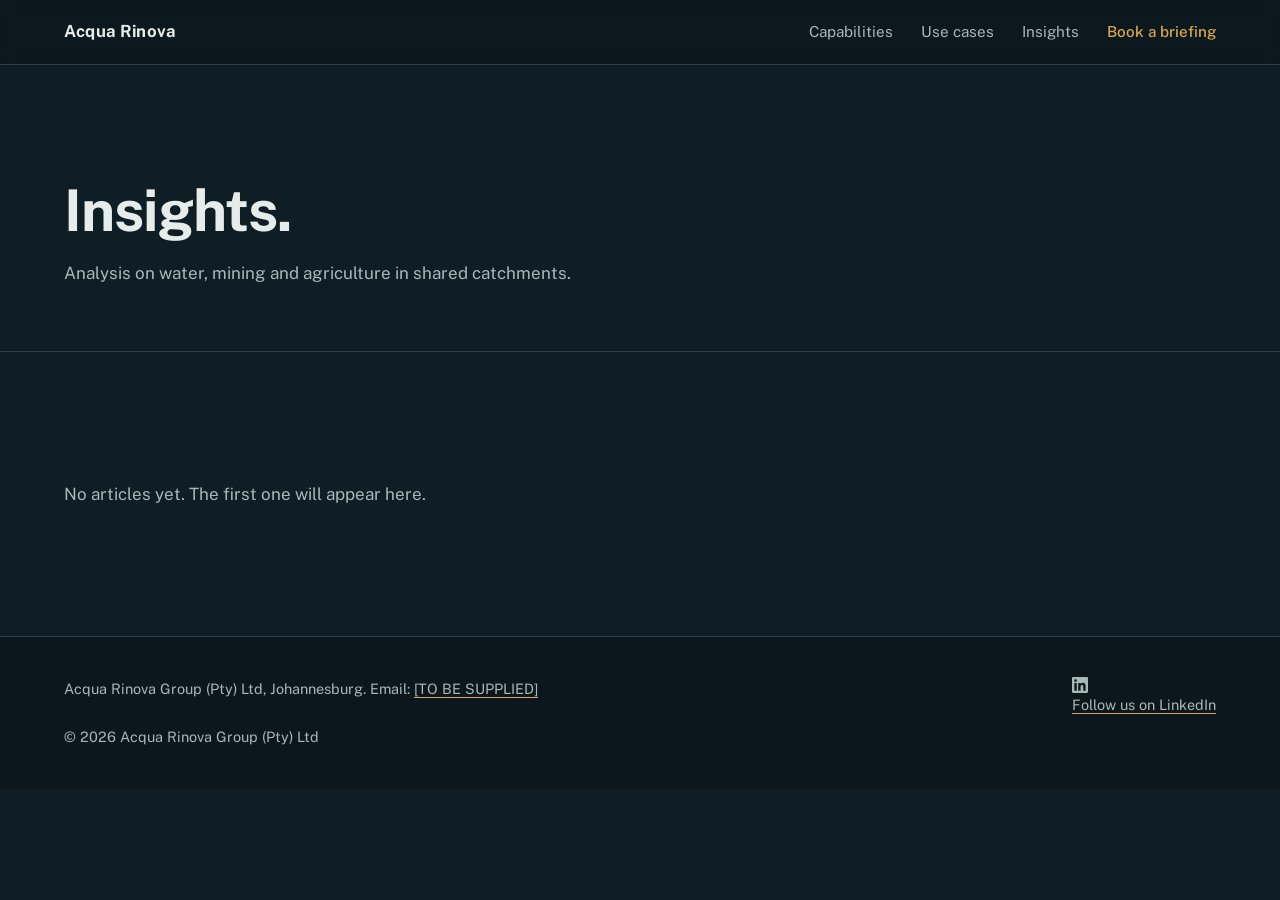
==== blog/index.html @ 150cfe57 "Update blog index.html for insights section" ====
<!DOCTYPE html>
<html lang="en-ZA">
<head>
  <meta charset="utf-8">
  <meta name="viewport" content="width=device-width, initial-scale=1">
  <meta name="theme-color" content="#0F1E24">
  <link rel="icon" href="/favicon.ico" sizes="48x48">
  <link rel="icon" href="/favicon.svg" type="image/svg+xml">
  <link rel="icon" href="/favicon-32x32.png" type="image/png" sizes="32x32">
  <link rel="icon" href="/favicon-16x16.png" type="image/png" sizes="16x16">
  <link rel="apple-touch-icon" href="/apple-touch-icon.png" sizes="180x180">
  <link rel="manifest" href="/site.webmanifest">
  <link rel="preconnect" href="https://fonts.googleapis.com">
  <link rel="preconnect" href="https://fonts.gstatic.com" crossorigin>
  <link rel="stylesheet" href="https://fonts.googleapis.com/css2?family=Public+Sans:wght@400;500;700&display=swap">
  <link rel="stylesheet" href="/styles.css">
  <title>Insights | Acqua Rinova Group</title>
  <meta name="description" content="Analysis from Acqua Rinova Group on water, mining and agriculture in shared catchments.">
  <link rel="canonical" href="https://arinova.co.za/blog/">
  <meta property="og:type" content="website">
  <meta property="og:site_name" content="Acqua Rinova Group">
  <meta property="og:url" content="https://arinova.co.za/blog/">
  <meta property="og:title" content="Insights | Acqua Rinova Group">
  <meta property="og:description" content="Analysis on water, mining and agriculture in shared catchments.">
  <meta property="og:image" content="https://arinova.co.za/assets/og-image.png">
  <meta property="og:image:width" content="1200">
  <meta property="og:image:height" content="630">
  <meta name="twitter:card" content="summary_large_image">
  <meta name="twitter:image" content="https://arinova.co.za/assets/og-image.png">
</head>
<body>
  <a class="skip-link" href="#main">Skip to content</a>
  <header class="site-header">
    <div class="wrap header-inner">
      <a class="wordmark" href="/" aria-label="Acqua Rinova Group, home">Acqua Rinova</a>
      <nav aria-label="Primary">
        <ul class="nav-list">
          <li><a href="/#capabilities">Capabilities</a></li>
          <li><a href="/#use-cases">Use cases</a></li>
          <li><a href="/blog/" aria-current="page">Insights</a></li>
          <li><a class="nav-cta" href="/#contact">Book a briefing</a></li>
        </ul>
      </nav>
    </div>
  </header>
  <main id="main">
    <section class="page-head" aria-labelledby="blog-title">
      <div class="wrap">
        <h1 id="blog-title">Insights.</h1>
        <p>Analysis on water, mining and agriculture in shared catchments.</p>
      </div>
    </section>
    <section class="section" aria-label="Articles">
      <div class="wrap">
        <!-- Add one <li> per published article, newest first, using this pattern:
        <li class="post-item">
          <h2><a href="/blog/your-article-slug.html">Article title</a></h2>
          <p class="post-meta"><time datetime="2026-11-01">1 November 2026</time></p>
          <p>One-sentence summary.</p>
        </li>
        Then delete the empty-state paragraph below and add the URL to sitemap.xml. -->
        <ul class="post-list"></ul>
        <p class="empty-state">No articles yet. The first one will appear here.</p>
      </div>
    </section>
  </main>
  <footer class="site-footer">
    <div class="wrap footer-inner">
      <p>Acqua Rinova Group (Pty) Ltd, Johannesburg. Email: <a href="mailto:[TO-BE-SUPPLIED]">[TO BE SUPPLIED]</a></p>
      <p><a class="social-link" href="https://www.linkedin.com/company/acqua-rinova-group/" target="_blank" rel="noopener noreferrer"><svg class="icon" viewBox="0 0 24 24" width="16" height="16" aria-hidden="true" focusable="false"><path fill="currentColor" d="M20.45 20.45h-3.56v-5.57c0-1.33-.03-3.04-1.85-3.04-1.85 0-2.14 1.45-2.14 2.94v5.67H9.34V9h3.42v1.56h.05c.48-.9 1.64-1.85 3.37-1.85 3.6 0 4.27 2.37 4.27 5.46v6.28zM5.34 7.43a2.06 2.06 0 1 1 0-4.13 2.06 2.06 0 0 1 0 4.13zM7.12 20.45H3.56V9h3.56v11.45zM22.22 0H1.77C.79 0 0 .77 0 1.73v20.54C0 23.23.79 24 1.77 24h20.45c.98 0 1.78-.77 1.78-1.73V1.73C24 .77 23.2 0 22.22 0z"/></svg><span>Follow us on LinkedIn</span></a></p>
      <p>&copy; <span data-year>2026</span> Acqua Rinova Group (Pty) Ltd</p>
    </div>
  </footer>
  <script src="/script.js" defer></script>
</body>
</html>
---- styles.css ----
/* Acqua Rinova Group
   Palette: dark catchment base, one ochre accent (the waterline on a dam wall).
   Accent colour is provisional until the brand palette is supplied. */

:root {
  --ink: #0F1E24;          /* page base */
  --ink-deep: #0B171C;     /* hero and footer */
  --surface: #14272D;      /* alternate sections */
  --line: #2B434A;         /* rules and borders */
  --text: #E6ECEA;         /* body text, 14.6:1 on --ink */
  --muted: #A8B8BA;        /* secondary text, 8.4:1 on --ink */
  --accent: #D9A84E;       /* single accent, 8.0:1 on --ink */
  --accent-ink: #0F1E24;   /* text on accent */

  /* Drop a photograph in here when available, e.g. url("/assets/hero.jpg") */
  --hero-image: none;

  --font: "Public Sans", "Helvetica Neue", Arial, system-ui, sans-serif;
  --measure: 66ch;
  --gutter: clamp(1.25rem, 5vw, 4rem);
  --section-space: clamp(4.5rem, 10vw, 8.5rem);
}

*,
*::before,
*::after { box-sizing: border-box; }

html {
  -webkit-text-size-adjust: 100%;
  scroll-behavior: smooth;
  scroll-padding-top: 5rem;
}

body {
  margin: 0;
  background: var(--ink);
  color: var(--text);
  font-family: var(--font);
  font-weight: 400;
  font-size: 1.0625rem;
  line-height: 1.65;
  overflow-x: hidden;
}

img, svg { max-width: 100%; height: auto; display: block; }

h1, h2, h3 {
  margin: 0;
  font-weight: 700;
  line-height: 1.15;
  letter-spacing: -0.015em;
  text-wrap: balance;
}

p { margin: 0 0 1.1em; }
p:last-child { margin-bottom: 0; }

a { color: var(--text); text-decoration-color: var(--accent); text-underline-offset: 0.2em; }
a:hover { color: var(--accent); }

:focus-visible {
  outline: 3px solid var(--accent);
  outline-offset: 3px;
  border-radius: 2px;
}

.wrap {
  width: 100%;
  max-width: 1280px;
  margin: 0 auto;
  padding: 0 var(--gutter);
}

.skip-link {
  position: absolute;
  left: 1rem;
  top: -4rem;
  z-index: 100;
  background: var(--accent);
  color: var(--accent-ink);
  padding: 0.6rem 1rem;
  font-weight: 700;
}
.skip-link:focus { top: 1rem; }

/* Header */
.site-header {
  position: sticky;
  top: 0;
  z-index: 50;
  background: rgba(11, 23, 28, 0.94);
  border-bottom: 1px solid var(--line);
}
@supports (backdrop-filter: blur(8px)) {
  .site-header { background: rgba(11, 23, 28, 0.8); backdrop-filter: blur(8px); }
}
.header-inner {
  display: flex;
  align-items: center;
  justify-content: space-between;
  gap: 1rem;
  min-height: 4rem;
}
.wordmark {
  font-weight: 700;
  font-size: 1.05rem;
  letter-spacing: 0.01em;
  text-decoration: none;
  white-space: nowrap;
}
.nav-list {
  display: flex;
  align-items: center;
  gap: 1.75rem;
  margin: 0;
  padding: 0;
  list-style: none;
  font-size: 0.95rem;
}
.nav-list a { text-decoration: none; color: var(--muted); }
.nav-list a:hover { color: var(--text); }
.nav-list .nav-cta { color: var(--accent); font-weight: 500; }
.nav-list li:not(:last-child) { display: none; }
@media (min-width: 760px) {
  .nav-list li:not(:last-child) { display: list-item; }
}

/* Hero */
.hero {
  position: relative;
  min-height: min(88vh, 820px);
  display: flex;
  align-items: flex-end;
  padding: clamp(6rem, 14vw, 10rem) 0 clamp(4rem, 9vw, 7rem);
  background:
    linear-gradient(180deg, rgba(11, 23, 28, 0.55) 0%, rgba(11, 23, 28, 0.78) 55%, rgba(11, 23, 28, 0.97) 100%),
    linear-gradient(90deg, rgba(11, 23, 28, 0.85) 0%, rgba(11, 23, 28, 0.2) 100%),
    var(--hero-image) center / cover no-repeat,
    radial-gradient(120% 90% at 85% 10%, #1C3A42 0%, var(--ink-deep) 60%);
  isolation: isolate;
}
.hero-inner { max-width: 1280px; }
.hero-company {
  font-weight: 500;
  color: var(--accent);
  margin-bottom: 1.25rem;
  font-size: 1.05rem;
}
.hero h1 {
  font-size: clamp(2.5rem, 7.2vw, 5.4rem);
  line-height: 1.02;
  letter-spacing: -0.03em;
  max-width: 13ch;
}
.hero-sub {
  margin-top: 1.75rem;
  max-width: 46ch;
  font-size: clamp(1.1rem, 1.8vw, 1.3rem);
  color: var(--text);
}
.hero-actions {
  display: flex;
  flex-wrap: wrap;
  align-items: center;
  gap: 1rem 2rem;
  margin-top: 2.5rem;
}

/* The waterline: a single gauge mark that settles once on load */
.waterline {
  position: absolute;
  left: 0;
  right: 0;
  bottom: 0;
  height: 2px;
  background: var(--accent);
  transform-origin: left center;
  animation: waterline-fill 1.6s cubic-bezier(.2,.7,.2,1) 0.3s both;
}
@keyframes waterline-fill {
  from { transform: scaleX(0); }
  to   { transform: scaleX(1); }
}

/* Buttons and links */
.button {
  display: inline-block;
  background: var(--accent);
  color: var(--accent-ink);
  font-weight: 700;
  text-decoration: none;
  padding: 0.95rem 1.5rem;
  border-radius: 2px;
  border: 2px solid var(--accent);
}
.button:hover { background: transparent; color: var(--accent); }
.text-link {
  font-weight: 500;
  color: var(--text);
  text-decoration: underline;
  text-decoration-color: var(--accent);
  text-decoration-thickness: 2px;
}

/* Sections */
.section { padding: var(--section-space) 0; }
.section-alt { background: var(--surface); }
.section-title,
.split > h2,
.split > div > h2 {
  font-size: clamp(1.8rem, 3.6vw, 2.75rem);
  font-weight: 500;
  max-width: 22ch;
}
.section-title { margin-bottom: clamp(2.5rem, 5vw, 3.75rem); }

.split {
  display: grid;
  gap: 2rem;
}
@media (min-width: 900px) {
  .split {
    grid-template-columns: 5fr 7fr;
    gap: 4rem;
    align-items: start;
  }
}

.prose { max-width: var(--measure); font-size: 1.125rem; }
.prose-lead {
  max-width: 48ch;
  color: var(--muted);
  font-size: 1.125rem;
  margin-top: 1.25rem;
}

.source-note {
  margin-top: 2.5rem;
  max-width: 90ch;
  font-size: 0.875rem;
  line-height: 1.55;
  color: var(--muted);
}

/* Thesis */
.thesis-grid {
  display: grid;
  gap: 2.5rem;
}
@media (min-width: 900px) {
  .thesis-grid { grid-template-columns: repeat(3, 1fr); gap: 3rem; }
}
.thesis-block {
  border-left: 2px solid var(--accent);
  padding-left: 1.25rem;
}
.thesis-block h3 { font-size: 1.3rem; margin-bottom: 0.9rem; }
.thesis-block p { color: var(--muted); }

/* Capabilities */
.capability-grid {
  list-style: none;
  margin: 0;
  padding: 0;
  display: grid;
  grid-template-columns: 1fr;
  border-top: 1px solid var(--line);
}
@media (min-width: 700px) {
  .capability-grid { grid-template-columns: repeat(2, 1fr); }
}
@media (min-width: 1100px) {
  .capability-grid { grid-template-columns: repeat(3, 1fr); }
}
.capability {
  padding: 2rem 0 2.25rem;
  border-bottom: 1px solid var(--line);
}
@media (min-width: 700px) {
  .capability { padding: 2.25rem 2rem 2.5rem 0; }
}
.capability h3 { font-size: 1.2rem; margin-bottom: 0.75rem; }
.capability p { color: var(--muted); max-width: 46ch; }

/* Operating model diagram */
.diagram { margin: 0; }
.hub-diagram {
  width: 100%;
  max-width: 620px;
  margin: 0 auto;
}
.hub-diagram .ring {
  fill: none;
  stroke: var(--line);
  stroke-width: 1;
}
.hub-diagram .ring-inner { stroke-dasharray: 2 6; }
.hub-diagram .spoke { stroke: var(--line); stroke-width: 1.5; }
.hub-diagram .flow {
  stroke: var(--accent);
  stroke-width: 2;
  stroke-dasharray: 6 14;
  stroke-linecap: round;
  animation: flow 3.2s linear infinite;
  opacity: 0.85;
}
.hub-diagram .flow:nth-child(8)  { animation-delay: -0.5s; }
.hub-diagram .flow:nth-child(9)  { animation-delay: -1.0s; }
.hub-diagram .flow:nth-child(10) { animation-delay: -1.5s; }
.hub-diagram .flow:nth-child(11) { animation-delay: -2.0s; }
.hub-diagram .flow:nth-child(12) { animation-delay: -2.5s; }
@keyframes flow {
  from { stroke-dashoffset: 0; }
  to   { stroke-dashoffset: -40; }
}
.hub-diagram .node circle { fill: var(--ink); stroke: var(--accent); stroke-width: 2; }
.hub-diagram text {
  fill: var(--text);
  font-family: var(--font);
  font-size: 24px;
  font-weight: 500;
}
.hub-diagram .hub-core { fill: var(--ink); stroke: var(--accent); stroke-width: 2; }
.hub-diagram .hub-pulse {
  fill: none;
  stroke: var(--accent);
  stroke-width: 1.5;
  transform-origin: 320px 320px;
  animation: pulse 3.2s ease-out infinite;
}
@keyframes pulse {
  0%   { transform: scale(1);    opacity: 0.6; }
  100% { transform: scale(1.45); opacity: 0; }
}
.hub-diagram .hub-text { font-size: 24px; font-weight: 700; }
.hub-diagram .hub-text-sub { font-size: 19px; font-weight: 400; fill: var(--muted); }
.diagram figcaption {
  margin-top: 1.5rem;
  font-size: 0.9rem;
  color: var(--muted);
  max-width: 60ch;
}

/* Use cases */
.use-cases {
  display: grid;
  gap: 3rem;
}
@media (min-width: 900px) {
  .use-cases { grid-template-columns: repeat(2, 1fr); gap: 4rem 5rem; }
}
.use-case .buyer {
  color: var(--accent);
  font-weight: 500;
  font-size: 0.95rem;
  margin-bottom: 0.6rem;
}
.use-case h3 { font-size: 1.4rem; margin-bottom: 0.9rem; max-width: 26ch; }
.use-case p:last-child { color: var(--muted); max-width: 54ch; }

/* Commercial case */
.evidence { margin: 0; display: grid; gap: 0; border-top: 1px solid var(--line); }
.evidence-item {
  display: grid;
  gap: 0.25rem;
  padding: 1.4rem 0;
  border-bottom: 1px solid var(--line);
}
@media (min-width: 600px) {
  .evidence-item { grid-template-columns: minmax(12rem, 2fr) 3fr; gap: 2rem; align-items: baseline; }
}
.evidence dt { font-weight: 700; font-size: 1.3rem; }
.evidence dd { margin: 0; color: var(--muted); }
.placeholder {
  margin-top: 2rem;
  padding: 1.25rem 1.4rem;
  border: 1px dashed var(--accent);
  color: var(--text);
  font-size: 0.95rem;
}
.placeholder-inline { color: var(--accent); font-style: italic; }

/* Principles */
.principles {
  display: grid;
  gap: 2.5rem;
}
@media (min-width: 900px) {
  .principles { grid-template-columns: repeat(3, 1fr); gap: 3rem; }
}
.principle h3 { font-size: 1.3rem; margin-bottom: 0.8rem; }
.principle p { color: var(--muted); }

/* Leadership */
.leaders {
  display: grid;
  gap: 3rem;
  grid-template-columns: 1fr;
}
@media (min-width: 640px) {
  .leaders { grid-template-columns: repeat(2, minmax(0, 340px)); gap: 4rem; }
}
.leader-photo {
  aspect-ratio: 4 / 5;
  max-width: 300px;
  background:
    repeating-linear-gradient(135deg, transparent 0 12px, rgba(217, 168, 78, 0.07) 12px 13px),
    var(--ink);
  border: 1px solid var(--line);
  margin-bottom: 1.25rem;
  display: grid;
  place-items: center;
}
.leader-photo::after {
  content: "Photograph to be supplied";
  color: var(--muted);
  font-size: 0.85rem;
}
.leader h3 { font-size: 1.25rem; }
.leader-title { color: var(--accent); font-weight: 500; margin: 0.25rem 0 0.75rem; }
.leader p:last-child { color: var(--muted); }

/* Contact */
.contact { border-top: 1px solid var(--line); }
.contact .section-title { margin-bottom: 0; }
.contact .prose-lead { margin: 1.25rem 0 2.25rem; }

/* Footer */
.site-footer {
  background: var(--ink-deep);
  border-top: 1px solid var(--line);
  padding: 2.5rem 0;
  font-size: 0.9rem;
  color: var(--muted);
}
.footer-inner { display: grid; gap: 0.5rem; }
@media (min-width: 760px) {
  .footer-inner { grid-template-columns: 1fr auto; }
}
.site-footer p { margin: 0; }
.site-footer a { color: var(--muted); overflow-wrap: anywhere; }

/* Blog */
.page-head { padding: clamp(5rem, 10vw, 7rem) 0 clamp(2.5rem, 5vw, 4rem); border-bottom: 1px solid var(--line); }
.page-head h1 { font-size: clamp(2.2rem, 5vw, 3.6rem); max-width: 20ch; }
.page-head p { color: var(--muted); margin-top: 1rem; max-width: 52ch; }
.post-list { list-style: none; margin: 0; padding: 0; }
.post-list:empty { display: none; }
.empty-state { color: var(--muted); max-width: 52ch; }
.post-meta { color: var(--muted); font-size: 0.95rem; margin-top: 1rem; }
.article-body { max-width: var(--measure); font-size: 1.125rem; }
.article-body h2 { font-size: 1.6rem; font-weight: 500; margin: 2.5rem 0 1rem; }

/* Reduced motion */
@media (prefers-reduced-motion: reduce) {
  html { scroll-behavior: auto; }
  .waterline,
  .hub-diagram .flow,
  .hub-diagram .hub-pulse { animation: none; }
  .hub-diagram .hub-pulse { opacity: 0; }
}

/* Diagram plays only while visible (set by script.js) */
.hub-diagram .flow,
.hub-diagram .hub-pulse { animation-play-state: var(--play, running); }

/* Larger diagram labels on narrow screens */
@media (max-width: 600px) {
  .hub-diagram text { font-size: 27px; }
  .hub-diagram .hub-text { font-size: 26px; }
  .hub-diagram .hub-text-sub { font-size: 20px; }
}
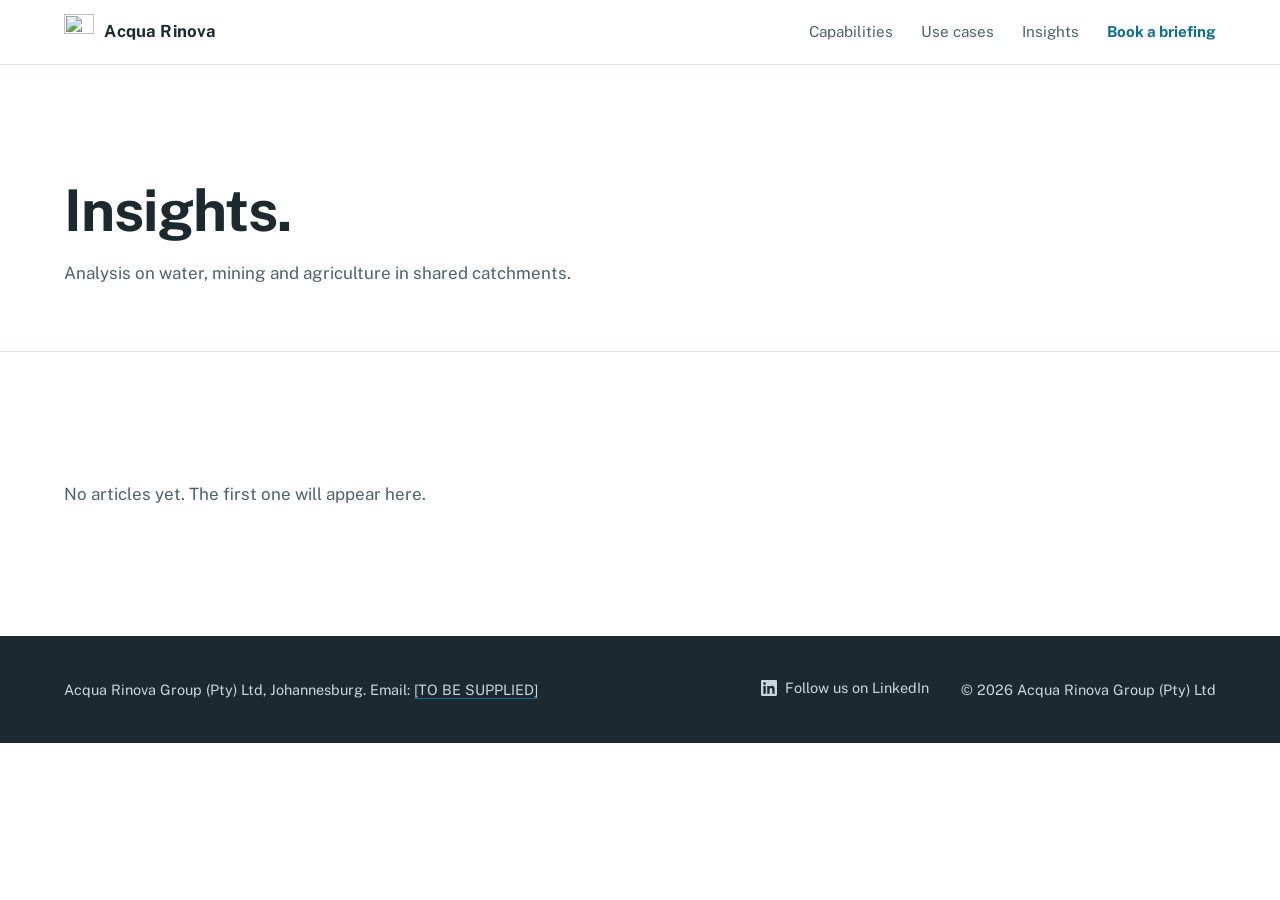
==== commit d48919f1: "Update theme color and logo in index.html" ====
--- a/blog/index.html
+++ b/blog/index.html
@@ -3,7 +3,7 @@
 <head>
   <meta charset="utf-8">
   <meta name="viewport" content="width=device-width, initial-scale=1">
-  <meta name="theme-color" content="#0F1E24">
+  <meta name="theme-color" content="#FFFFFF">
   <link rel="icon" href="/favicon.ico" sizes="48x48">
   <link rel="icon" href="/favicon.svg" type="image/svg+xml">
   <link rel="icon" href="/favicon-32x32.png" type="image/png" sizes="32x32">
@@ -32,7 +32,7 @@
   <a class="skip-link" href="#main">Skip to content</a>
   <header class="site-header">
     <div class="wrap header-inner">
-      <a class="wordmark" href="/" aria-label="Acqua Rinova Group, home">Acqua Rinova</a>
+      <a class="wordmark" href="/" aria-label="Acqua Rinova Group, home"><img src="/assets/logo-mark-96.webp" alt="" width="30" height="37">Acqua Rinova</a>
       <nav aria-label="Primary">
         <ul class="nav-list">
           <li><a href="/#capabilities">Capabilities</a></li>
--- a/styles.css
+++ b/styles.css
@@ -1,16 +1,20 @@
 /* Acqua Rinova Group
-   Palette: dark catchment base, one ochre accent (the waterline on a dam wall).
-   Accent colour is provisional until the brand palette is supplied. */
+   Palette taken from the brand marks: a clean white page, slate from the
+   shield frame and leaves, deep teal from the water drop, bright aqua from
+   the wave in the document header. */
 
 :root {
-  --ink: #0F1E24;          /* page base */
-  --ink-deep: #0B171C;     /* hero and footer */
-  --surface: #14272D;      /* alternate sections */
-  --line: #2B434A;         /* rules and borders */
-  --text: #E6ECEA;         /* body text, 14.6:1 on --ink */
-  --muted: #A8B8BA;        /* secondary text, 8.4:1 on --ink */
-  --accent: #D9A84E;       /* single accent, 8.0:1 on --ink */
-  --accent-ink: #0F1E24;   /* text on accent */
+  --paper: #FFFFFF;        /* page base */
+  --mist: #F1F7F9;         /* alternate sections, pale aqua */
+  --line: #D9E3E7;         /* rules and borders */
+  --text: #1C2A30;         /* slate, 14.8:1 on white */
+  --muted: #4E6169;        /* secondary text, 6.5:1 on white */
+  --accent: #0E6F88;       /* deep teal from the drop, 5.8:1 on white */
+  --accent-deep: #08568C;  /* hover and pressed, 7.7:1 on white */
+  --aqua: #26AAB9;         /* bright aqua, decorative only (waterline, flows) */
+  --accent-ink: #FFFFFF;   /* text on accent */
+  --slate: #1C2A30;        /* footer */
+  --slate-text: #C9D6DB;   /* footer text, 10.9:1 on slate */
 
   /* Drop a photograph in here when available, e.g. url("/assets/hero.jpg") */
   --hero-image: none;
@@ -33,7 +37,7 @@
 
 body {
   margin: 0;
-  background: var(--ink);
+  background: var(--paper);
   color: var(--text);
   font-family: var(--font);
   font-weight: 400;
@@ -56,7 +60,7 @@
 p:last-child { margin-bottom: 0; }
 
 a { color: var(--text); text-decoration-color: var(--accent); text-underline-offset: 0.2em; }
-a:hover { color: var(--accent); }
+a:hover { color: var(--accent-deep); }
 
 :focus-visible {
   outline: 3px solid var(--accent);
@@ -88,11 +92,11 @@
   position: sticky;
   top: 0;
   z-index: 50;
-  background: rgba(11, 23, 28, 0.94);
+  background: rgba(255, 255, 255, 0.96);
   border-bottom: 1px solid var(--line);
 }
 @supports (backdrop-filter: blur(8px)) {
-  .site-header { background: rgba(11, 23, 28, 0.8); backdrop-filter: blur(8px); }
+  .site-header { background: rgba(255, 255, 255, 0.85); backdrop-filter: blur(8px); }
 }
 .header-inner {
   display: flex;
@@ -102,6 +106,10 @@
   min-height: 4rem;
 }
 .wordmark {
+  display: inline-flex;
+  align-items: center;
+  gap: 0.65rem;
+  color: var(--text);
   font-weight: 700;
   font-size: 1.05rem;
   letter-spacing: 0.01em;
@@ -119,7 +127,8 @@
 }
 .nav-list a { text-decoration: none; color: var(--muted); }
 .nav-list a:hover { color: var(--text); }
-.nav-list .nav-cta { color: var(--accent); font-weight: 500; }
+.wordmark img { width: 30px; height: auto; }
+.nav-list .nav-cta { color: var(--accent); font-weight: 700; }
 .nav-list li:not(:last-child) { display: none; }
 @media (min-width: 760px) {
   .nav-list li:not(:last-child) { display: list-item; }
@@ -128,21 +137,36 @@
 /* Hero */
 .hero {
   position: relative;
-  min-height: min(88vh, 820px);
+  min-height: min(84vh, 780px);
   display: flex;
-  align-items: flex-end;
-  padding: clamp(6rem, 14vw, 10rem) 0 clamp(4rem, 9vw, 7rem);
+  align-items: center;
+  padding: clamp(4rem, 10vw, 7rem) 0 clamp(4rem, 9vw, 6.5rem);
   background:
-    linear-gradient(180deg, rgba(11, 23, 28, 0.55) 0%, rgba(11, 23, 28, 0.78) 55%, rgba(11, 23, 28, 0.97) 100%),
-    linear-gradient(90deg, rgba(11, 23, 28, 0.85) 0%, rgba(11, 23, 28, 0.2) 100%),
+    linear-gradient(90deg, rgba(255, 255, 255, 0.97) 0%, rgba(255, 255, 255, 0.85) 55%, rgba(255, 255, 255, 0.4) 100%),
     var(--hero-image) center / cover no-repeat,
-    radial-gradient(120% 90% at 85% 10%, #1C3A42 0%, var(--ink-deep) 60%);
+    linear-gradient(180deg, var(--paper) 0%, var(--paper) 62%, var(--mist) 100%);
   isolation: isolate;
+  overflow: hidden;
+}
+.hero-mark {
+  position: absolute;
+  right: clamp(-6rem, -4vw, -2rem);
+  top: 50%;
+  width: clamp(16rem, 34vw, 30rem);
+  transform: translateY(-50%);
+  z-index: -1;
+  opacity: 0.16;
+  mix-blend-mode: multiply;
+}
+@media (min-width: 1000px) {
+  .hero-mark { right: max(var(--gutter), calc((100% - 1280px) / 2 + var(--gutter))); width: clamp(18rem, 30vw, 26rem); opacity: 1; }
+  .hero-inner > * { max-width: 58%; }
 }
 .hero-inner { max-width: 1280px; }
 .hero-company {
   font-weight: 500;
   color: var(--accent);
+  font-weight: 700;
   margin-bottom: 1.25rem;
   font-size: 1.05rem;
 }
@@ -173,7 +197,7 @@
   right: 0;
   bottom: 0;
   height: 2px;
-  background: var(--accent);
+  background: var(--aqua);
   transform-origin: left center;
   animation: waterline-fill 1.6s cubic-bezier(.2,.7,.2,1) 0.3s both;
 }
@@ -193,7 +217,7 @@
   border-radius: 2px;
   border: 2px solid var(--accent);
 }
-.button:hover { background: transparent; color: var(--accent); }
+.button:hover { background: var(--accent-deep); border-color: var(--accent-deep); color: var(--accent-ink); }
 .text-link {
   font-weight: 500;
   color: var(--text);
@@ -204,7 +228,7 @@
 
 /* Sections */
 .section { padding: var(--section-space) 0; }
-.section-alt { background: var(--surface); }
+.section-alt { background: var(--mist); }
 .section-title,
 .split > h2,
 .split > div > h2 {
@@ -251,7 +275,7 @@
   .thesis-grid { grid-template-columns: repeat(3, 1fr); gap: 3rem; }
 }
 .thesis-block {
-  border-left: 2px solid var(--accent);
+  border-left: 3px solid var(--aqua);
   padding-left: 1.25rem;
 }
 .thesis-block h3 { font-size: 1.3rem; margin-bottom: 0.9rem; }
@@ -297,7 +321,7 @@
 .hub-diagram .ring-inner { stroke-dasharray: 2 6; }
 .hub-diagram .spoke { stroke: var(--line); stroke-width: 1.5; }
 .hub-diagram .flow {
-  stroke: var(--accent);
+  stroke: var(--aqua);
   stroke-width: 2;
   stroke-dasharray: 6 14;
   stroke-linecap: round;
@@ -313,17 +337,17 @@
   from { stroke-dashoffset: 0; }
   to   { stroke-dashoffset: -40; }
 }
-.hub-diagram .node circle { fill: var(--ink); stroke: var(--accent); stroke-width: 2; }
+.hub-diagram .node circle { fill: var(--paper); stroke: var(--accent); stroke-width: 2; }
 .hub-diagram text {
   fill: var(--text);
   font-family: var(--font);
   font-size: 24px;
   font-weight: 500;
 }
-.hub-diagram .hub-core { fill: var(--ink); stroke: var(--accent); stroke-width: 2; }
+.hub-diagram .hub-core { fill: var(--mist); stroke: var(--accent); stroke-width: 2; }
 .hub-diagram .hub-pulse {
   fill: none;
-  stroke: var(--accent);
+  stroke: var(--aqua);
   stroke-width: 1.5;
   transform-origin: 320px 320px;
   animation: pulse 3.2s ease-out infinite;
@@ -404,8 +428,8 @@
   aspect-ratio: 4 / 5;
   max-width: 300px;
   background:
-    repeating-linear-gradient(135deg, transparent 0 12px, rgba(217, 168, 78, 0.07) 12px 13px),
-    var(--ink);
+    repeating-linear-gradient(135deg, transparent 0 12px, rgba(38, 170, 185, 0.12) 12px 13px),
+    var(--mist);
   border: 1px solid var(--line);
   margin-bottom: 1.25rem;
   display: grid;
@@ -427,18 +451,22 @@
 
 /* Footer */
 .site-footer {
-  background: var(--ink-deep);
-  border-top: 1px solid var(--line);
+  background: var(--slate);
   padding: 2.5rem 0;
   font-size: 0.9rem;
-  color: var(--muted);
+  color: var(--slate-text);
 }
 .footer-inner { display: grid; gap: 0.5rem; }
 @media (min-width: 760px) {
-  .footer-inner { grid-template-columns: 1fr auto; }
+  .footer-inner { grid-template-columns: 1fr auto auto; column-gap: 2rem; align-items: center; }
 }
 .site-footer p { margin: 0; }
-.site-footer a { color: var(--muted); overflow-wrap: anywhere; }
+.site-footer a { color: var(--slate-text); overflow-wrap: anywhere; }
+.social-link { display: inline-flex; align-items: center; gap: 0.5rem; text-decoration: none; }
+.site-footer a:hover, .social-link:hover, .social-link:focus-visible { color: #FFFFFF; }
+.site-footer :focus-visible { outline-color: var(--aqua); }
+.social-link .icon { flex: none; }
+.contact-alt { margin: 1.5rem 0 0; color: var(--muted); }
 
 /* Blog */
 .page-head { padding: clamp(5rem, 10vw, 7rem) 0 clamp(2.5rem, 5vw, 4rem); border-bottom: 1px solid var(--line); }
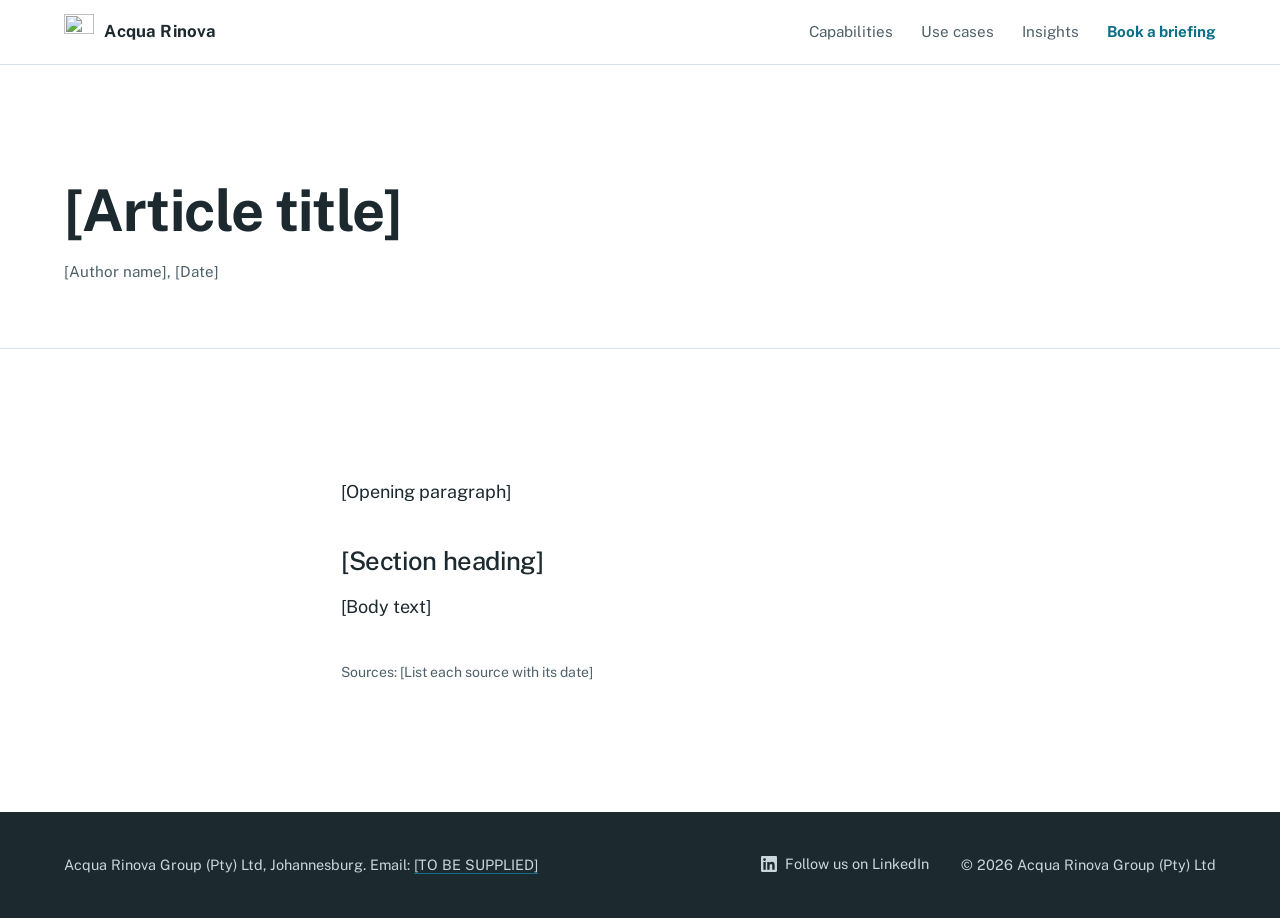
==== commit 14bd3da5: "Refactor blog index.html for article template" ====
--- a/blog/index.html
+++ b/blog/index.html
@@ -14,19 +14,33 @@
   <link rel="preconnect" href="https://fonts.gstatic.com" crossorigin>
   <link rel="stylesheet" href="https://fonts.googleapis.com/css2?family=Public+Sans:wght@400;500;700&display=swap">
   <link rel="stylesheet" href="/styles.css">
-  <title>Insights | Acqua Rinova Group</title>
-  <meta name="description" content="Analysis from Acqua Rinova Group on water, mining and agriculture in shared catchments.">
-  <link rel="canonical" href="https://arinova.co.za/blog/">
-  <meta property="og:type" content="website">
+  <!-- TEMPLATE: copy this file to /blog/your-article-slug.html, replace every [bracketed] value,
+       remove the noindex line, and add the new URL to /sitemap.xml and /blog/index.html. -->
+  <meta name="robots" content="noindex">
+  <title>[Article title] | Acqua Rinova Group</title>
+  <meta name="description" content="[One-sentence summary, under 160 characters]">
+  <link rel="canonical" href="https://arinova.co.za/blog/[article-slug].html">
+  <meta property="og:type" content="article">
   <meta property="og:site_name" content="Acqua Rinova Group">
-  <meta property="og:url" content="https://arinova.co.za/blog/">
-  <meta property="og:title" content="Insights | Acqua Rinova Group">
-  <meta property="og:description" content="Analysis on water, mining and agriculture in shared catchments.">
+  <meta property="og:url" content="https://arinova.co.za/blog/[article-slug].html">
+  <meta property="og:title" content="[Article title]">
+  <meta property="og:description" content="[One-sentence summary]">
   <meta property="og:image" content="https://arinova.co.za/assets/og-image.png">
   <meta property="og:image:width" content="1200">
   <meta property="og:image:height" content="630">
   <meta name="twitter:card" content="summary_large_image">
   <meta name="twitter:image" content="https://arinova.co.za/assets/og-image.png">
+  <script type="application/ld+json">
+  {
+    "@context": "https://schema.org",
+    "@type": "Article",
+    "headline": "[Article title]",
+    "datePublished": "[YYYY-MM-DD]",
+    "author": { "@type": "Person", "name": "[Author name]" },
+    "publisher": { "@type": "Organization", "name": "Acqua Rinova Group", "url": "https://arinova.co.za/", "sameAs": ["https://www.linkedin.com/company/acqua-rinova-group/"] },
+    "mainEntityOfPage": "https://arinova.co.za/blog/[article-slug].html"
+  }
+  </script>
 </head>
 <body>
   <a class="skip-link" href="#main">Skip to content</a>
@@ -44,25 +58,22 @@
     </div>
   </header>
   <main id="main">
-    <section class="page-head" aria-labelledby="blog-title">
-      <div class="wrap">
-        <h1 id="blog-title">Insights.</h1>
-        <p>Analysis on water, mining and agriculture in shared catchments.</p>
+    <article>
+      <header class="page-head">
+        <div class="wrap">
+          <h1>[Article title]</h1>
+          <p class="post-meta">[Author name], <time datetime="[YYYY-MM-DD]">[Date]</time></p>
+        </div>
+      </header>
+      <div class="section">
+        <div class="wrap article-body">
+          <p>[Opening paragraph]</p>
+          <h2>[Section heading]</h2>
+          <p>[Body text]</p>
+          <p class="source-note">Sources: [List each source with its date]</p>
+        </div>
       </div>
-    </section>
-    <section class="section" aria-label="Articles">
-      <div class="wrap">
-        <!-- Add one <li> per published article, newest first, using this pattern:
-        <li class="post-item">
-          <h2><a href="/blog/your-article-slug.html">Article title</a></h2>
-          <p class="post-meta"><time datetime="2026-11-01">1 November 2026</time></p>
-          <p>One-sentence summary.</p>
-        </li>
-        Then delete the empty-state paragraph below and add the URL to sitemap.xml. -->
-        <ul class="post-list"></ul>
-        <p class="empty-state">No articles yet. The first one will appear here.</p>
-      </div>
-    </section>
+    </article>
   </main>
   <footer class="site-footer">
     <div class="wrap footer-inner">
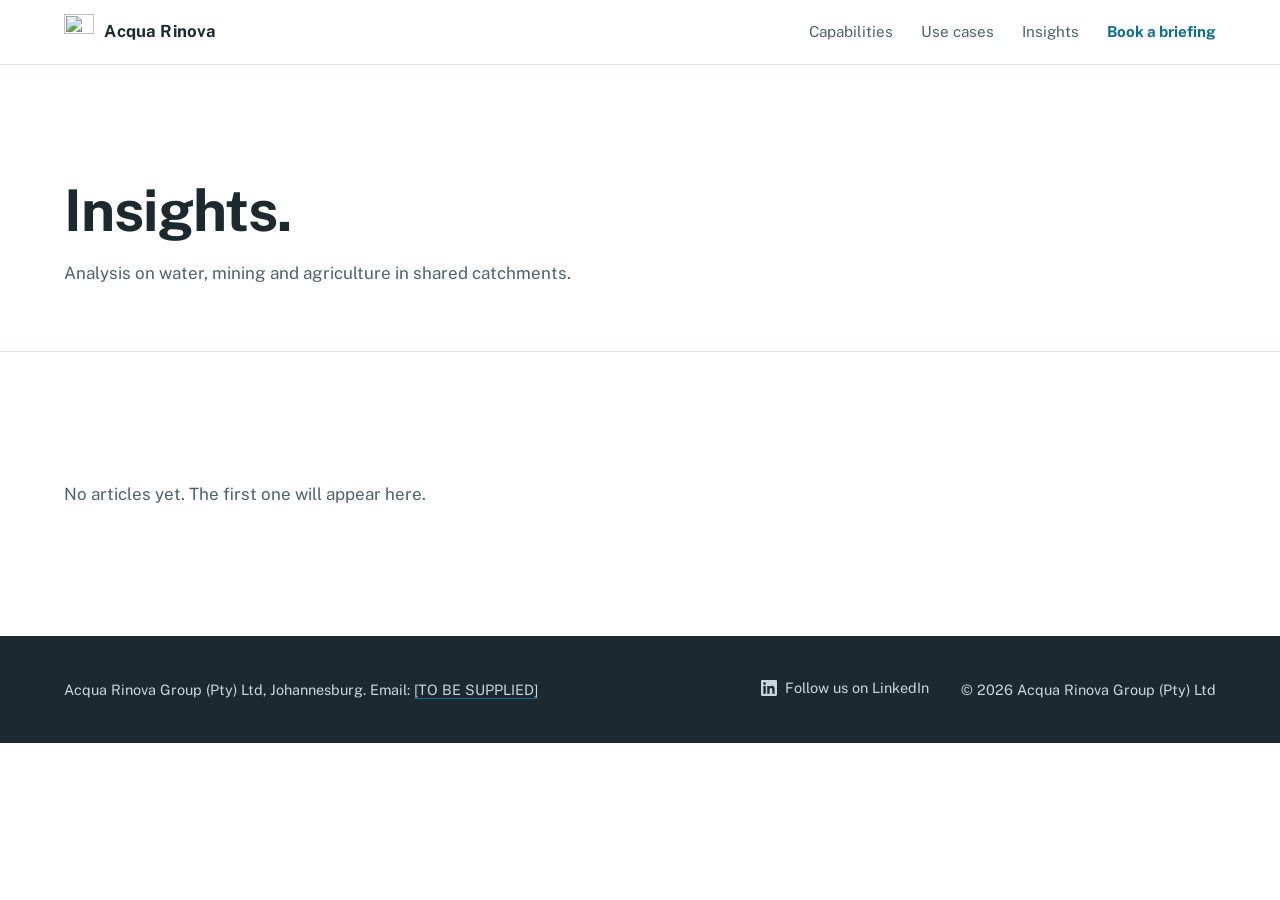
==== commit b7e9c7aa: "Update theme color and logo in index.html" ====
--- a/blog/index.html
+++ b/blog/index.html
@@ -14,33 +14,19 @@
   <link rel="preconnect" href="https://fonts.gstatic.com" crossorigin>
   <link rel="stylesheet" href="https://fonts.googleapis.com/css2?family=Public+Sans:wght@400;500;700&display=swap">
   <link rel="stylesheet" href="/styles.css">
-  <!-- TEMPLATE: copy this file to /blog/your-article-slug.html, replace every [bracketed] value,
-       remove the noindex line, and add the new URL to /sitemap.xml and /blog/index.html. -->
-  <meta name="robots" content="noindex">
-  <title>[Article title] | Acqua Rinova Group</title>
-  <meta name="description" content="[One-sentence summary, under 160 characters]">
-  <link rel="canonical" href="https://arinova.co.za/blog/[article-slug].html">
-  <meta property="og:type" content="article">
+  <title>Insights | Acqua Rinova Group</title>
+  <meta name="description" content="Analysis from Acqua Rinova Group on water, mining and agriculture in shared catchments.">
+  <link rel="canonical" href="https://arinova.co.za/blog/">
+  <meta property="og:type" content="website">
   <meta property="og:site_name" content="Acqua Rinova Group">
-  <meta property="og:url" content="https://arinova.co.za/blog/[article-slug].html">
-  <meta property="og:title" content="[Article title]">
-  <meta property="og:description" content="[One-sentence summary]">
+  <meta property="og:url" content="https://arinova.co.za/blog/">
+  <meta property="og:title" content="Insights | Acqua Rinova Group">
+  <meta property="og:description" content="Analysis on water, mining and agriculture in shared catchments.">
   <meta property="og:image" content="https://arinova.co.za/assets/og-image.png">
   <meta property="og:image:width" content="1200">
   <meta property="og:image:height" content="630">
   <meta name="twitter:card" content="summary_large_image">
   <meta name="twitter:image" content="https://arinova.co.za/assets/og-image.png">
-  <script type="application/ld+json">
-  {
-    "@context": "https://schema.org",
-    "@type": "Article",
-    "headline": "[Article title]",
-    "datePublished": "[YYYY-MM-DD]",
-    "author": { "@type": "Person", "name": "[Author name]" },
-    "publisher": { "@type": "Organization", "name": "Acqua Rinova Group", "url": "https://arinova.co.za/", "sameAs": ["https://www.linkedin.com/company/acqua-rinova-group/"] },
-    "mainEntityOfPage": "https://arinova.co.za/blog/[article-slug].html"
-  }
-  </script>
 </head>
 <body>
   <a class="skip-link" href="#main">Skip to content</a>
@@ -58,22 +44,25 @@
     </div>
   </header>
   <main id="main">
-    <article>
-      <header class="page-head">
-        <div class="wrap">
-          <h1>[Article title]</h1>
-          <p class="post-meta">[Author name], <time datetime="[YYYY-MM-DD]">[Date]</time></p>
-        </div>
-      </header>
-      <div class="section">
-        <div class="wrap article-body">
-          <p>[Opening paragraph]</p>
-          <h2>[Section heading]</h2>
-          <p>[Body text]</p>
-          <p class="source-note">Sources: [List each source with its date]</p>
-        </div>
+    <section class="page-head" aria-labelledby="blog-title">
+      <div class="wrap">
+        <h1 id="blog-title">Insights.</h1>
+        <p>Analysis on water, mining and agriculture in shared catchments.</p>
       </div>
-    </article>
+    </section>
+    <section class="section" aria-label="Articles">
+      <div class="wrap">
+        <!-- Add one <li> per published article, newest first, using this pattern:
+        <li class="post-item">
+          <h2><a href="/blog/your-article-slug.html">Article title</a></h2>
+          <p class="post-meta"><time datetime="2026-11-01">1 November 2026</time></p>
+          <p>One-sentence summary.</p>
+        </li>
+        Then delete the empty-state paragraph below and add the URL to sitemap.xml. -->
+        <ul class="post-list"></ul>
+        <p class="empty-state">No articles yet. The first one will appear here.</p>
+      </div>
+    </section>
   </main>
   <footer class="site-footer">
     <div class="wrap footer-inner">
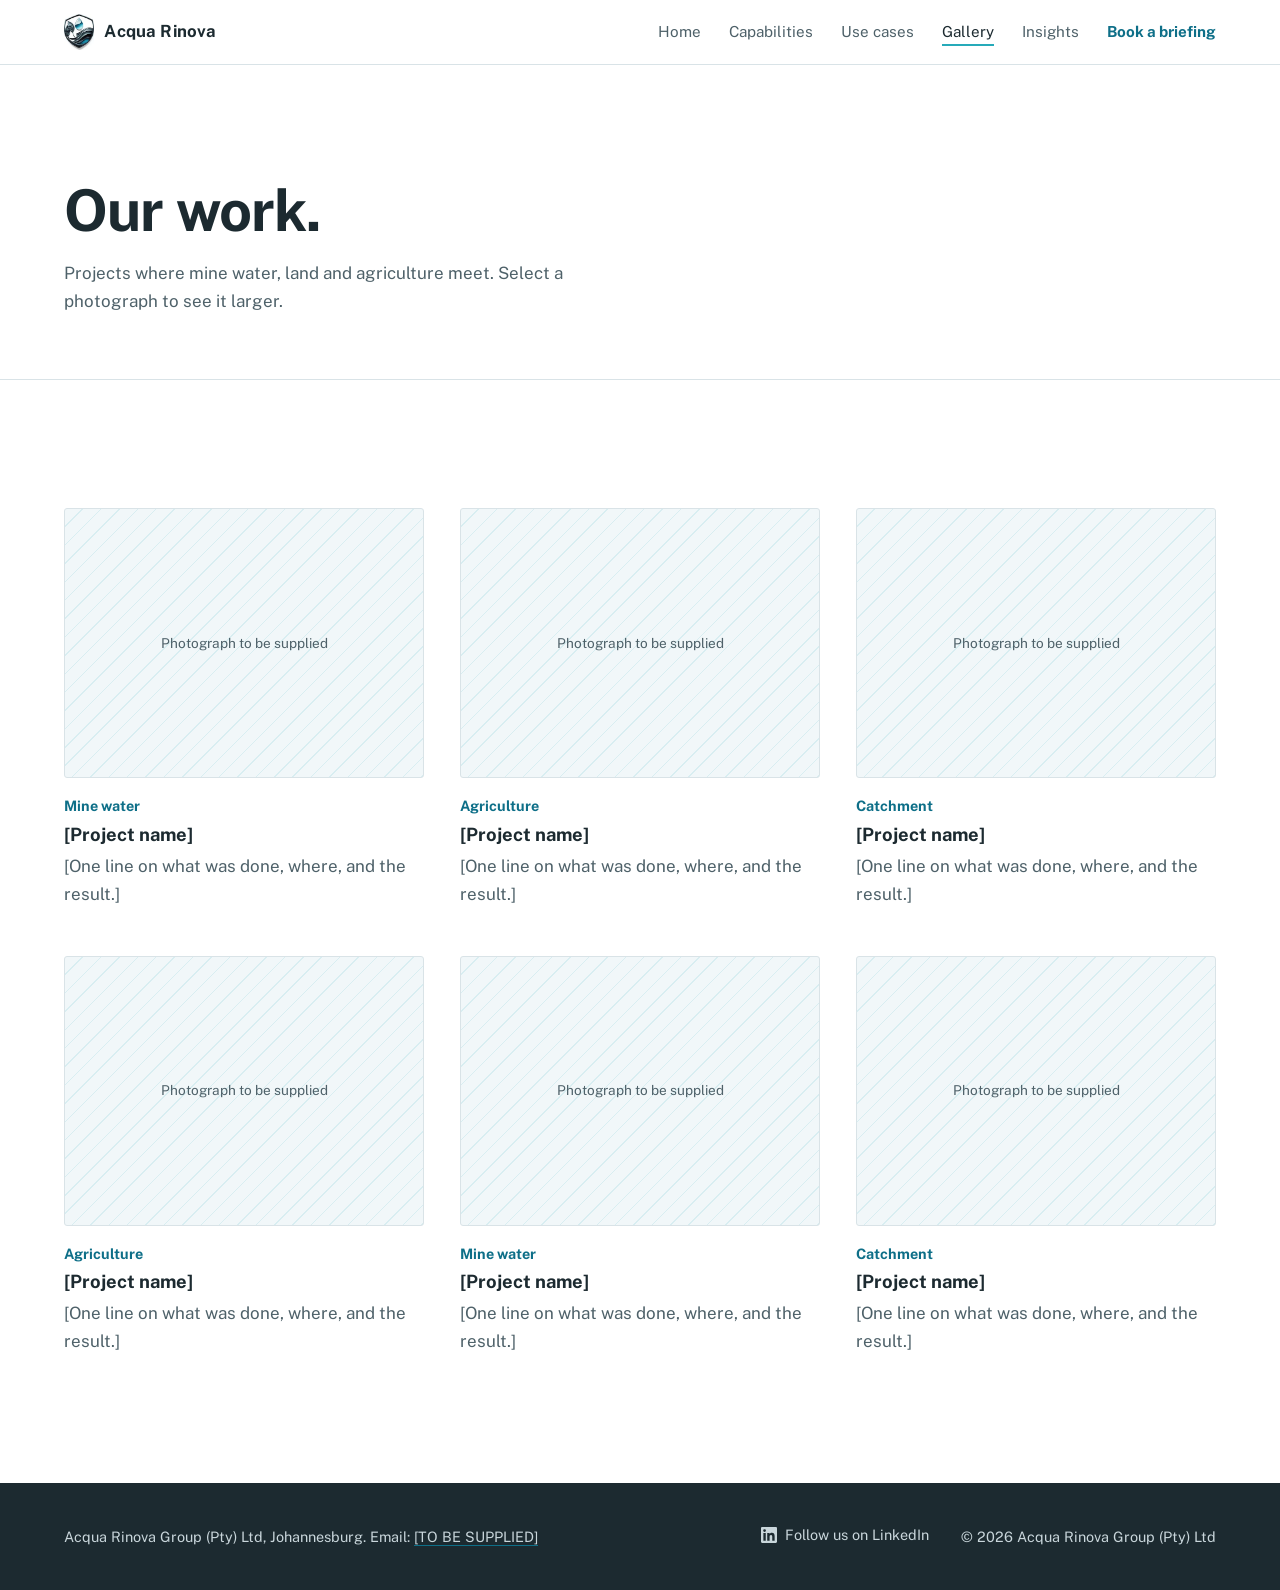
==== commit 91c23163: "Update page title and meta tags for gallery" ====
--- a/blog/index.html
+++ b/blog/index.html
@@ -14,14 +14,14 @@
   <link rel="preconnect" href="https://fonts.gstatic.com" crossorigin>
   <link rel="stylesheet" href="https://fonts.googleapis.com/css2?family=Public+Sans:wght@400;500;700&display=swap">
   <link rel="stylesheet" href="/styles.css">
-  <title>Insights | Acqua Rinova Group</title>
-  <meta name="description" content="Analysis from Acqua Rinova Group on water, mining and agriculture in shared catchments.">
-  <link rel="canonical" href="https://arinova.co.za/blog/">
+  <title>Our work | Acqua Rinova Group</title>
+  <meta name="description" content="Photographs from Acqua Rinova Group projects: mine water, agriculture and catchment work in Southern Africa.">
+  <link rel="canonical" href="https://arinova.co.za/gallery/">
   <meta property="og:type" content="website">
   <meta property="og:site_name" content="Acqua Rinova Group">
-  <meta property="og:url" content="https://arinova.co.za/blog/">
-  <meta property="og:title" content="Insights | Acqua Rinova Group">
-  <meta property="og:description" content="Analysis on water, mining and agriculture in shared catchments.">
+  <meta property="og:url" content="https://arinova.co.za/gallery/">
+  <meta property="og:title" content="Our work | Acqua Rinova Group">
+  <meta property="og:description" content="Photographs from our mine water, agriculture and catchment projects.">
   <meta property="og:image" content="https://arinova.co.za/assets/og-image.png">
   <meta property="og:image:width" content="1200">
   <meta property="og:image:height" content="630">
@@ -35,35 +35,121 @@
       <a class="wordmark" href="/" aria-label="Acqua Rinova Group, home"><img src="/assets/logo-mark-96.webp" alt="" width="30" height="37">Acqua Rinova</a>
       <nav aria-label="Primary">
         <ul class="nav-list">
+          <li><a href="/">Home</a></li>
           <li><a href="/#capabilities">Capabilities</a></li>
           <li><a href="/#use-cases">Use cases</a></li>
-          <li><a href="/blog/" aria-current="page">Insights</a></li>
+          <li><a href="/gallery/" aria-current="page">Gallery</a></li>
+          <li><a href="/blog/">Insights</a></li>
           <li><a class="nav-cta" href="/#contact">Book a briefing</a></li>
         </ul>
       </nav>
     </div>
   </header>
   <main id="main">
-    <section class="page-head" aria-labelledby="blog-title">
+    <section class="page-head" aria-labelledby="gallery-title">
       <div class="wrap">
-        <h1 id="blog-title">Insights.</h1>
-        <p>Analysis on water, mining and agriculture in shared catchments.</p>
+        <h1 id="gallery-title">Our work.</h1>
+        <p>Projects where mine water, land and agriculture meet. Select a photograph to see it larger.</p>
       </div>
     </section>
-    <section class="section" aria-label="Articles">
+    <section class="section gallery-section" aria-label="Project photographs">
       <div class="wrap">
-        <!-- Add one <li> per published article, newest first, using this pattern:
-        <li class="post-item">
-          <h2><a href="/blog/your-article-slug.html">Article title</a></h2>
-          <p class="post-meta"><time datetime="2026-11-01">1 November 2026</time></p>
-          <p>One-sentence summary.</p>
-        </li>
-        Then delete the empty-state paragraph below and add the URL to sitemap.xml. -->
-        <ul class="post-list"></ul>
-        <p class="empty-state">No articles yet. The first one will appear here.</p>
+        <!-- ADDING A PHOTOGRAPH
+             1. Resize it to about 1600 px wide and save it as a JPG under 400 KB.
+             2. Upload it into the /assets/ folder, named e.g. gallery-karoo-trial.jpg
+             3. Copy this block into the list below, newest first, and fill it in.
+                Then delete one of the placeholder blocks.
+
+          <li class="gallery-item">
+            <figure>
+              <a class="gallery-link" href="/assets/gallery-karoo-trial.jpg">
+                <img src="/assets/gallery-karoo-trial.jpg" alt="Describe what the photograph shows" loading="lazy">
+              </a>
+              <figcaption>
+                <span class="gallery-tag">Agriculture</span>
+                <strong class="gallery-title">Project name</strong>
+                <span class="gallery-text">One line on what was done, where, and the result.</span>
+              </figcaption>
+            </figure>
+          </li>
+
+             Tags in use: Mine water, Agriculture, Catchment. -->
+        <ul class="gallery-grid">
+          <li class="gallery-item">
+            <figure>
+              <div class="gallery-photo is-empty" role="img" aria-label="Photograph to be supplied"></div>
+              <figcaption>
+                <span class="gallery-tag">Mine water</span>
+                <strong class="gallery-title">[Project name]</strong>
+                <span class="gallery-text">[One line on what was done, where, and the result.]</span>
+              </figcaption>
+            </figure>
+          </li>
+          <li class="gallery-item">
+            <figure>
+              <div class="gallery-photo is-empty" role="img" aria-label="Photograph to be supplied"></div>
+              <figcaption>
+                <span class="gallery-tag">Agriculture</span>
+                <strong class="gallery-title">[Project name]</strong>
+                <span class="gallery-text">[One line on what was done, where, and the result.]</span>
+              </figcaption>
+            </figure>
+          </li>
+          <li class="gallery-item">
+            <figure>
+              <div class="gallery-photo is-empty" role="img" aria-label="Photograph to be supplied"></div>
+              <figcaption>
+                <span class="gallery-tag">Catchment</span>
+                <strong class="gallery-title">[Project name]</strong>
+                <span class="gallery-text">[One line on what was done, where, and the result.]</span>
+              </figcaption>
+            </figure>
+          </li>
+          <li class="gallery-item">
+            <figure>
+              <div class="gallery-photo is-empty" role="img" aria-label="Photograph to be supplied"></div>
+              <figcaption>
+                <span class="gallery-tag">Agriculture</span>
+                <strong class="gallery-title">[Project name]</strong>
+                <span class="gallery-text">[One line on what was done, where, and the result.]</span>
+              </figcaption>
+            </figure>
+          </li>
+          <li class="gallery-item">
+            <figure>
+              <div class="gallery-photo is-empty" role="img" aria-label="Photograph to be supplied"></div>
+              <figcaption>
+                <span class="gallery-tag">Mine water</span>
+                <strong class="gallery-title">[Project name]</strong>
+                <span class="gallery-text">[One line on what was done, where, and the result.]</span>
+              </figcaption>
+            </figure>
+          </li>
+          <li class="gallery-item">
+            <figure>
+              <div class="gallery-photo is-empty" role="img" aria-label="Photograph to be supplied"></div>
+              <figcaption>
+                <span class="gallery-tag">Catchment</span>
+                <strong class="gallery-title">[Project name]</strong>
+                <span class="gallery-text">[One line on what was done, where, and the result.]</span>
+              </figcaption>
+            </figure>
+          </li>
+        </ul>
       </div>
     </section>
   </main>
+
+  <dialog class="lightbox" aria-label="Photograph viewer">
+    <figure class="lightbox-figure">
+      <img class="lightbox-img" src="" alt="">
+      <figcaption class="lightbox-caption"></figcaption>
+    </figure>
+    <button class="lightbox-btn lightbox-prev" type="button" aria-label="Previous photograph">&#8249;</button>
+    <button class="lightbox-btn lightbox-next" type="button" aria-label="Next photograph">&#8250;</button>
+    <button class="lightbox-btn lightbox-close" type="button" aria-label="Close">&#215;</button>
+  </dialog>
+
   <footer class="site-footer">
     <div class="wrap footer-inner">
       <p>Acqua Rinova Group (Pty) Ltd, Johannesburg. Email: <a href="mailto:[TO-BE-SUPPLIED]">[TO BE SUPPLIED]</a></p>
@@ -72,5 +158,6 @@
     </div>
   </footer>
   <script src="/script.js" defer></script>
+  <script src="/gallery.js" defer></script>
 </body>
 </html>
--- a/styles.css
+++ b/styles.css
@@ -129,9 +129,27 @@
 .nav-list a:hover { color: var(--text); }
 .wordmark img { width: 30px; height: auto; }
 .nav-list .nav-cta { color: var(--accent); font-weight: 700; }
-.nav-list li:not(:last-child) { display: none; }
-@media (min-width: 760px) {
-  .nav-list li:not(:last-child) { display: list-item; }
+.nav-list a[aria-current="page"] {
+  color: var(--text);
+  text-decoration: underline;
+  text-decoration-color: var(--aqua);
+  text-decoration-thickness: 2px;
+  text-underline-offset: 0.45em;
+}
+/* On phones the menu sits in its own row under the name and scrolls sideways */
+@media (max-width: 759px) {
+  html { scroll-padding-top: 7rem; }
+  .header-inner { flex-wrap: wrap; padding-top: 0.7rem; row-gap: 0.4rem; }
+  .site-header nav {
+    width: 100%;
+    overflow-x: auto;
+    scrollbar-width: none;
+    -webkit-overflow-scrolling: touch;
+    -webkit-mask-image: linear-gradient(90deg, #000 85%, transparent);
+            mask-image: linear-gradient(90deg, #000 85%, transparent);
+  }
+  .site-header nav::-webkit-scrollbar { display: none; }
+  .nav-list { gap: 1.4rem; padding: 0.15rem 0 0.8rem; white-space: nowrap; }
 }
 
 /* Hero */
@@ -148,18 +166,28 @@
   isolation: isolate;
   overflow: hidden;
 }
-.hero-mark {
+/* Droplet wave canvas (drawn by hero-wave.js). Faded on the left so the
+   headline stays crisp; fades in once the first frame is drawn. */
+.hero-wave {
   position: absolute;
-  right: clamp(-6rem, -4vw, -2rem);
-  top: 50%;
-  width: clamp(16rem, 34vw, 30rem);
-  transform: translateY(-50%);
+  inset: 0;
+  width: 100%;
+  height: 100%;
   z-index: -1;
-  opacity: 0.16;
-  mix-blend-mode: multiply;
+  pointer-events: none;
+  opacity: 0;
+  transition: opacity 1.2s ease;
+  -webkit-mask-image: linear-gradient(90deg, rgba(0,0,0,0.12) 0%, rgba(0,0,0,0.3) 40%, #000 72%);
+          mask-image: linear-gradient(90deg, rgba(0,0,0,0.12) 0%, rgba(0,0,0,0.3) 40%, #000 72%);
+}
+.hero-wave.is-ready { opacity: 1; }
+@media (max-width: 759px) {
+  .hero-wave {
+    -webkit-mask-image: linear-gradient(180deg, rgba(0,0,0,0.5) 0%, rgba(0,0,0,0.35) 55%, #000 80%);
+            mask-image: linear-gradient(180deg, rgba(0,0,0,0.5) 0%, rgba(0,0,0,0.35) 55%, #000 80%);
+  }
 }
 @media (min-width: 1000px) {
-  .hero-mark { right: max(var(--gutter), calc((100% - 1280px) / 2 + var(--gutter))); width: clamp(18rem, 30vw, 26rem); opacity: 1; }
   .hero-inner > * { max-width: 58%; }
 }
 .hero-inner { max-width: 1280px; }
@@ -479,9 +507,110 @@
 .article-body { max-width: var(--measure); font-size: 1.125rem; }
 .article-body h2 { font-size: 1.6rem; font-weight: 500; margin: 2.5rem 0 1rem; }
 
+/* Gallery */
+.gallery-grid {
+  list-style: none;
+  margin: 0;
+  padding: 0;
+  display: grid;
+  gap: clamp(2rem, 4vw, 3rem) clamp(1.25rem, 3vw, 2.25rem);
+  grid-template-columns: 1fr;
+}
+@media (min-width: 640px) { .gallery-grid { grid-template-columns: repeat(2, 1fr); } }
+@media (min-width: 1040px) { .gallery-grid { grid-template-columns: repeat(3, 1fr); } }
+.gallery-item figure { margin: 0; }
+.gallery-link {
+  display: block;
+  overflow: hidden;
+  border-radius: 3px;
+  background: var(--mist);
+}
+.gallery-link img,
+.gallery-photo {
+  width: 100%;
+  aspect-ratio: 4 / 3;
+  object-fit: cover;
+}
+.gallery-link img { transition: transform 0.5s ease; }
+.gallery-link:hover img,
+.gallery-link:focus-visible img { transform: scale(1.03); }
+.gallery-photo.is-empty {
+  border-radius: 3px;
+  border: 1px solid var(--line);
+  background:
+    repeating-linear-gradient(135deg, transparent 0 12px, rgba(38, 170, 185, 0.12) 12px 13px),
+    var(--mist);
+  display: grid;
+  place-items: center;
+}
+.gallery-photo.is-empty::after {
+  content: "Photograph to be supplied";
+  color: var(--muted);
+  font-size: 0.85rem;
+}
+.gallery-item figcaption {
+  display: grid;
+  gap: 0.3rem;
+  margin-top: 1rem;
+}
+.gallery-tag { color: var(--accent); font-weight: 700; font-size: 0.9rem; }
+.gallery-title { font-size: 1.15rem; line-height: 1.3; color: var(--text); }
+.gallery-text { color: var(--muted); max-width: 46ch; }
+
+/* Photograph viewer */
+.lightbox {
+  width: min(92vw, 1200px);
+  max-height: 92vh;
+  padding: 0;
+  border: 0;
+  border-radius: 4px;
+  background: var(--paper);
+  color: var(--text);
+  overflow: visible;
+}
+.lightbox::backdrop { background: rgba(28, 42, 48, 0.82); }
+.lightbox-figure { margin: 0; }
+.lightbox-img {
+  width: 100%;
+  max-height: 76vh;
+  object-fit: contain;
+  background: var(--slate);
+  border-radius: 4px 4px 0 0;
+}
+.lightbox-caption {
+  display: grid;
+  gap: 0.25rem;
+  padding: 1rem 1.25rem 1.25rem;
+}
+.lightbox-btn {
+  position: absolute;
+  width: 2.75rem;
+  height: 2.75rem;
+  border: 0;
+  border-radius: 50%;
+  background: var(--paper);
+  color: var(--text);
+  font: 400 1.8rem/1 var(--font);
+  cursor: pointer;
+  box-shadow: 0 2px 10px rgba(28, 42, 48, 0.25);
+}
+.lightbox-btn:hover { background: var(--accent); color: var(--accent-ink); }
+.lightbox-close { top: -1rem; right: -1rem; font-size: 1.6rem; }
+.lightbox-prev, .lightbox-next { top: 38vh; transform: translateY(-50%); }
+.lightbox-prev { left: -1.4rem; }
+.lightbox-next { right: -1.4rem; }
+.lightbox.is-single .lightbox-prev,
+.lightbox.is-single .lightbox-next { display: none; }
+@media (max-width: 640px) {
+  .lightbox-close { top: 0.5rem; right: 0.5rem; }
+  .lightbox-prev { left: 0.5rem; }
+  .lightbox-next { right: 0.5rem; }
+}
+
 /* Reduced motion */
 @media (prefers-reduced-motion: reduce) {
   html { scroll-behavior: auto; }
+  .gallery-link img { transition: none; }
   .waterline,
   .hub-diagram .flow,
   .hub-diagram .hub-pulse { animation: none; }
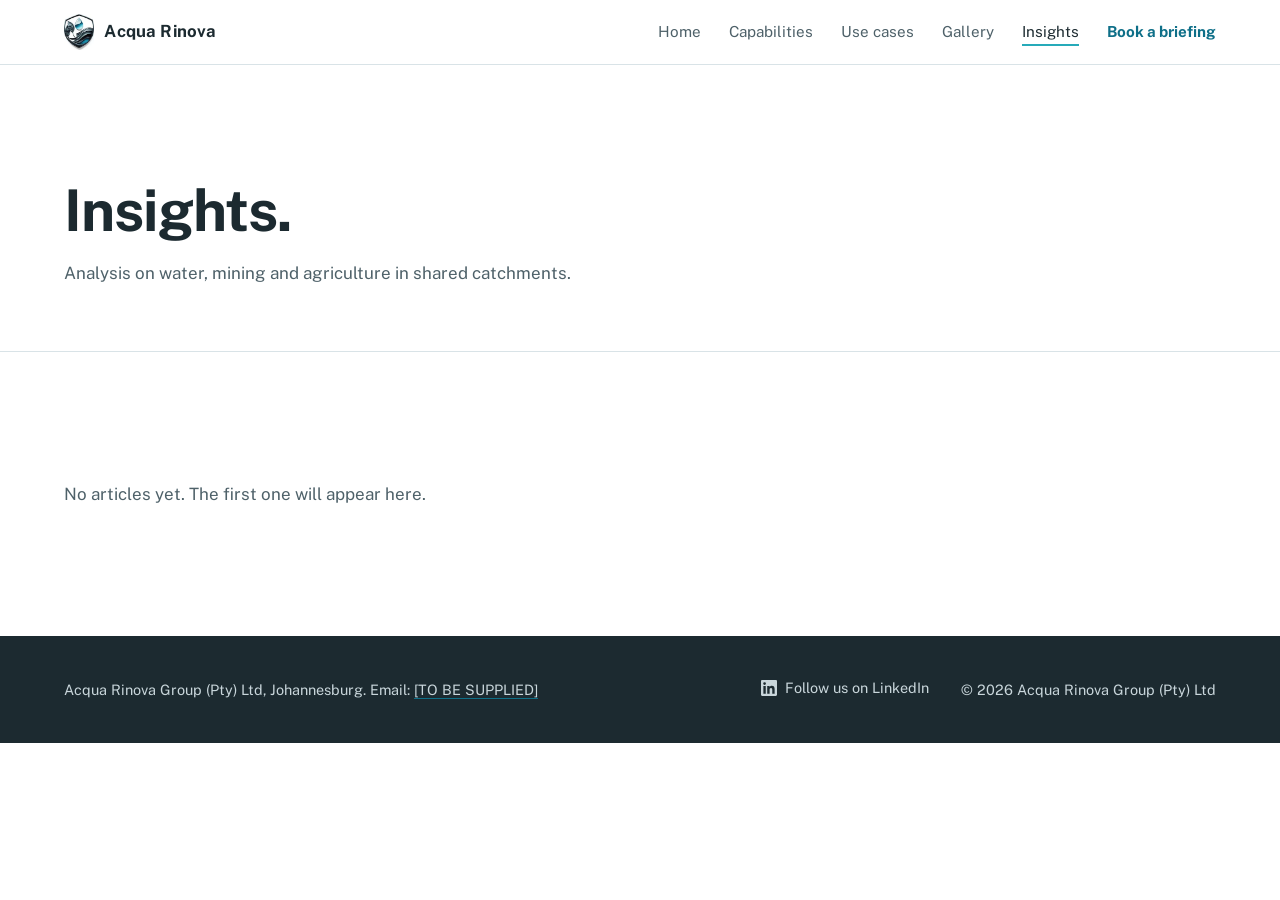
==== commit eaf263c0: "Update blog page title and metadata" ====
--- a/blog/index.html
+++ b/blog/index.html
@@ -14,14 +14,14 @@
   <link rel="preconnect" href="https://fonts.gstatic.com" crossorigin>
   <link rel="stylesheet" href="https://fonts.googleapis.com/css2?family=Public+Sans:wght@400;500;700&display=swap">
   <link rel="stylesheet" href="/styles.css">
-  <title>Our work | Acqua Rinova Group</title>
-  <meta name="description" content="Photographs from Acqua Rinova Group projects: mine water, agriculture and catchment work in Southern Africa.">
-  <link rel="canonical" href="https://arinova.co.za/gallery/">
+  <title>Insights | Acqua Rinova Group</title>
+  <meta name="description" content="Analysis from Acqua Rinova Group on water, mining and agriculture in shared catchments.">
+  <link rel="canonical" href="https://arinova.co.za/blog/">
   <meta property="og:type" content="website">
   <meta property="og:site_name" content="Acqua Rinova Group">
-  <meta property="og:url" content="https://arinova.co.za/gallery/">
-  <meta property="og:title" content="Our work | Acqua Rinova Group">
-  <meta property="og:description" content="Photographs from our mine water, agriculture and catchment projects.">
+  <meta property="og:url" content="https://arinova.co.za/blog/">
+  <meta property="og:title" content="Insights | Acqua Rinova Group">
+  <meta property="og:description" content="Analysis on water, mining and agriculture in shared catchments.">
   <meta property="og:image" content="https://arinova.co.za/assets/og-image.png">
   <meta property="og:image:width" content="1200">
   <meta property="og:image:height" content="630">
@@ -38,118 +38,34 @@
           <li><a href="/">Home</a></li>
           <li><a href="/#capabilities">Capabilities</a></li>
           <li><a href="/#use-cases">Use cases</a></li>
-          <li><a href="/gallery/" aria-current="page">Gallery</a></li>
-          <li><a href="/blog/">Insights</a></li>
+          <li><a href="/gallery/">Gallery</a></li>
+          <li><a href="/blog/" aria-current="page">Insights</a></li>
           <li><a class="nav-cta" href="/#contact">Book a briefing</a></li>
         </ul>
       </nav>
     </div>
   </header>
   <main id="main">
-    <section class="page-head" aria-labelledby="gallery-title">
+    <section class="page-head" aria-labelledby="blog-title">
       <div class="wrap">
-        <h1 id="gallery-title">Our work.</h1>
-        <p>Projects where mine water, land and agriculture meet. Select a photograph to see it larger.</p>
+        <h1 id="blog-title">Insights.</h1>
+        <p>Analysis on water, mining and agriculture in shared catchments.</p>
       </div>
     </section>
-    <section class="section gallery-section" aria-label="Project photographs">
+    <section class="section" aria-label="Articles">
       <div class="wrap">
-        <!-- ADDING A PHOTOGRAPH
-             1. Resize it to about 1600 px wide and save it as a JPG under 400 KB.
-             2. Upload it into the /assets/ folder, named e.g. gallery-karoo-trial.jpg
-             3. Copy this block into the list below, newest first, and fill it in.
-                Then delete one of the placeholder blocks.
-
-          <li class="gallery-item">
-            <figure>
-              <a class="gallery-link" href="/assets/gallery-karoo-trial.jpg">
-                <img src="/assets/gallery-karoo-trial.jpg" alt="Describe what the photograph shows" loading="lazy">
-              </a>
-              <figcaption>
-                <span class="gallery-tag">Agriculture</span>
-                <strong class="gallery-title">Project name</strong>
-                <span class="gallery-text">One line on what was done, where, and the result.</span>
-              </figcaption>
-            </figure>
-          </li>
-
-             Tags in use: Mine water, Agriculture, Catchment. -->
-        <ul class="gallery-grid">
-          <li class="gallery-item">
-            <figure>
-              <div class="gallery-photo is-empty" role="img" aria-label="Photograph to be supplied"></div>
-              <figcaption>
-                <span class="gallery-tag">Mine water</span>
-                <strong class="gallery-title">[Project name]</strong>
-                <span class="gallery-text">[One line on what was done, where, and the result.]</span>
-              </figcaption>
-            </figure>
-          </li>
-          <li class="gallery-item">
-            <figure>
-              <div class="gallery-photo is-empty" role="img" aria-label="Photograph to be supplied"></div>
-              <figcaption>
-                <span class="gallery-tag">Agriculture</span>
-                <strong class="gallery-title">[Project name]</strong>
-                <span class="gallery-text">[One line on what was done, where, and the result.]</span>
-              </figcaption>
-            </figure>
-          </li>
-          <li class="gallery-item">
-            <figure>
-              <div class="gallery-photo is-empty" role="img" aria-label="Photograph to be supplied"></div>
-              <figcaption>
-                <span class="gallery-tag">Catchment</span>
-                <strong class="gallery-title">[Project name]</strong>
-                <span class="gallery-text">[One line on what was done, where, and the result.]</span>
-              </figcaption>
-            </figure>
-          </li>
-          <li class="gallery-item">
-            <figure>
-              <div class="gallery-photo is-empty" role="img" aria-label="Photograph to be supplied"></div>
-              <figcaption>
-                <span class="gallery-tag">Agriculture</span>
-                <strong class="gallery-title">[Project name]</strong>
-                <span class="gallery-text">[One line on what was done, where, and the result.]</span>
-              </figcaption>
-            </figure>
-          </li>
-          <li class="gallery-item">
-            <figure>
-              <div class="gallery-photo is-empty" role="img" aria-label="Photograph to be supplied"></div>
-              <figcaption>
-                <span class="gallery-tag">Mine water</span>
-                <strong class="gallery-title">[Project name]</strong>
-                <span class="gallery-text">[One line on what was done, where, and the result.]</span>
-              </figcaption>
-            </figure>
-          </li>
-          <li class="gallery-item">
-            <figure>
-              <div class="gallery-photo is-empty" role="img" aria-label="Photograph to be supplied"></div>
-              <figcaption>
-                <span class="gallery-tag">Catchment</span>
-                <strong class="gallery-title">[Project name]</strong>
-                <span class="gallery-text">[One line on what was done, where, and the result.]</span>
-              </figcaption>
-            </figure>
-          </li>
-        </ul>
+        <!-- Add one <li> per published article, newest first, using this pattern:
+        <li class="post-item">
+          <h2><a href="/blog/your-article-slug.html">Article title</a></h2>
+          <p class="post-meta"><time datetime="2026-11-01">1 November 2026</time></p>
+          <p>One-sentence summary.</p>
+        </li>
+        Then delete the empty-state paragraph below and add the URL to sitemap.xml. -->
+        <ul class="post-list"></ul>
+        <p class="empty-state">No articles yet. The first one will appear here.</p>
       </div>
     </section>
   </main>
-
-  <dialog class="lightbox" aria-label="Photograph viewer">
-    <figure class="lightbox-figure">
-      <img class="lightbox-img" src="" alt="">
-      <figcaption class="lightbox-caption"></figcaption>
-    </figure>
-    <button class="lightbox-btn lightbox-prev" type="button" aria-label="Previous photograph">&#8249;</button>
-    <button class="lightbox-btn lightbox-next" type="button" aria-label="Next photograph">&#8250;</button>
-    <button class="lightbox-btn lightbox-close" type="button" aria-label="Close">&#215;</button>
-  </dialog>
-
   <footer class="site-footer">
     <div class="wrap footer-inner">
       <p>Acqua Rinova Group (Pty) Ltd, Johannesburg. Email: <a href="mailto:[TO-BE-SUPPLIED]">[TO BE SUPPLIED]</a></p>
@@ -158,6 +74,5 @@
     </div>
   </footer>
   <script src="/script.js" defer></script>
-  <script src="/gallery.js" defer></script>
 </body>
 </html>
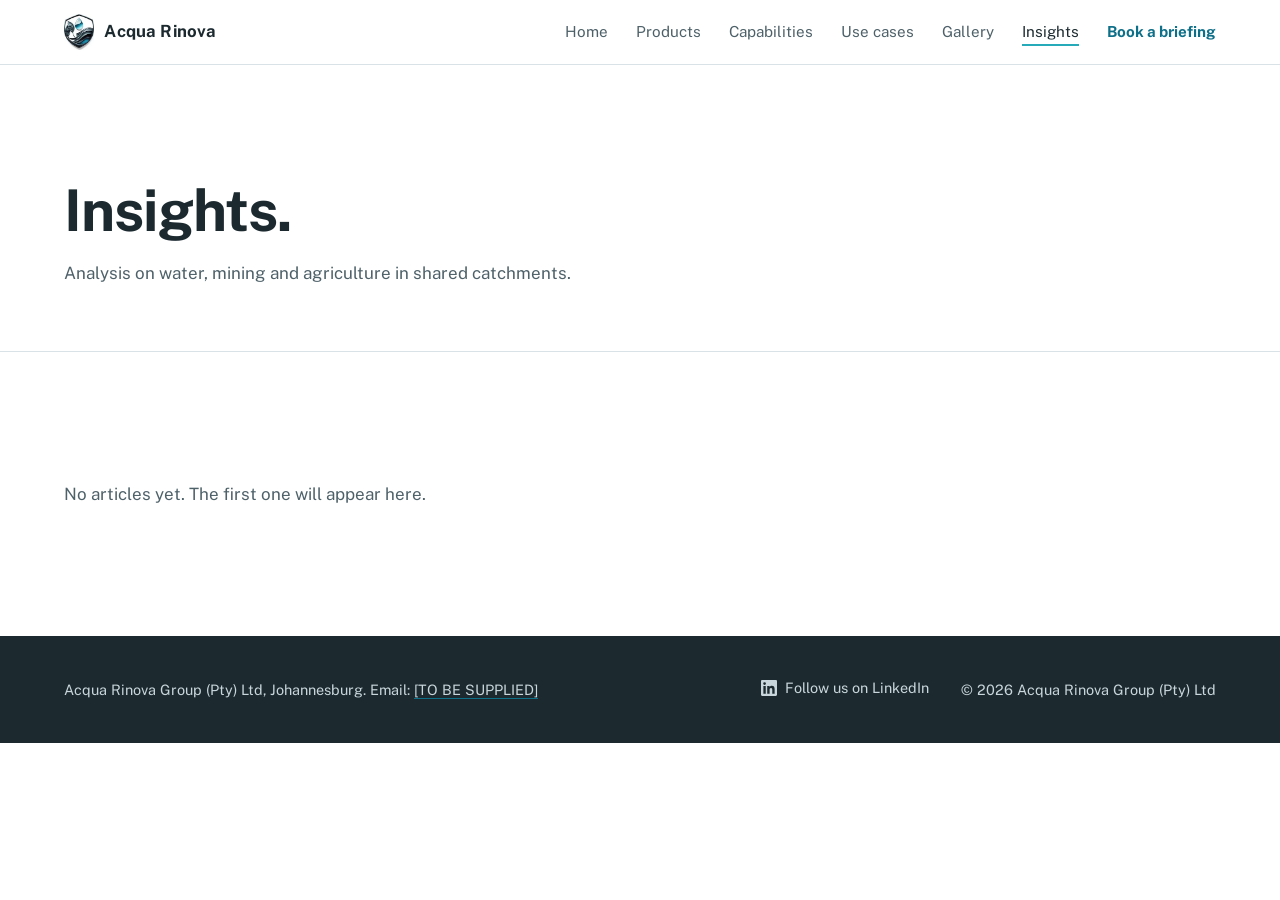
==== commit 3a28a75b: "Add Products link to navigation menu" ====
--- a/blog/index.html
+++ b/blog/index.html
@@ -36,6 +36,7 @@
       <nav aria-label="Primary">
         <ul class="nav-list">
           <li><a href="/">Home</a></li>
+          <li><a href="/products/">Products</a></li>
           <li><a href="/#capabilities">Capabilities</a></li>
           <li><a href="/#use-cases">Use cases</a></li>
           <li><a href="/gallery/">Gallery</a></li>
--- a/styles.css
+++ b/styles.css
@@ -507,6 +507,83 @@
 .article-body { max-width: var(--measure); font-size: 1.125rem; }
 .article-body h2 { font-size: 1.6rem; font-weight: 500; margin: 2.5rem 0 1rem; }
 
+/* Products */
+.section-more { margin-top: 2rem; }
+.product-index {
+  display: grid;
+  gap: 1rem;
+  padding-top: clamp(2rem, 4vw, 3rem);
+  padding-bottom: clamp(2rem, 4vw, 3rem);
+}
+@media (min-width: 860px) { .product-index { grid-template-columns: repeat(3, 1fr); gap: 1.5rem; } }
+.product-jump {
+  display: grid;
+  gap: 0.3rem;
+  padding: 1.25rem 1.4rem 1.4rem;
+  border: 1px solid var(--line);
+  border-top: 3px solid var(--aqua);
+  border-radius: 3px;
+  text-decoration: none;
+  color: var(--text);
+  background: var(--paper);
+  transition: border-color 0.2s ease, box-shadow 0.2s ease;
+}
+.product-jump:hover, .product-jump:focus-visible {
+  border-color: var(--accent);
+  box-shadow: 0 6px 20px rgba(14, 111, 136, 0.1);
+  color: var(--text);
+}
+.product-jump strong { font-size: 1.1rem; }
+.product-jump span:last-child { color: var(--muted); }
+.product-num { color: var(--aqua); font-weight: 700; font-size: 0.95rem; letter-spacing: 0.04em; }
+.product-inner { display: grid; gap: 2.5rem; }
+@media (min-width: 960px) {
+  .product-inner { grid-template-columns: minmax(0, 5fr) minmax(0, 7fr); gap: 5rem; }
+  .product-head { position: sticky; top: 6.5rem; align-self: start; }
+}
+.product-type { color: var(--accent); font-weight: 700; margin: 0.4rem 0 0.75rem; }
+.product-head h2 { font-size: clamp(1.9rem, 3.8vw, 2.9rem); font-weight: 500; line-height: 1.1; max-width: 16ch; }
+.product-promise { font-size: 1.2rem; margin-top: 1.25rem; max-width: 34ch; }
+.product-status {
+  display: inline-block;
+  margin-top: 1.25rem;
+  padding: 0.35rem 0.8rem;
+  border-radius: 999px;
+  background: var(--mist);
+  color: var(--accent);
+  font-size: 0.9rem;
+  font-weight: 700;
+}
+.section-alt .product-status { background: var(--paper); }
+.product-lead { font-size: 1.125rem; max-width: 60ch; }
+.feature-grid, .immune-steps {
+  list-style: none;
+  margin: 2.25rem 0 0;
+  padding: 0;
+  display: grid;
+  gap: 1.75rem 2.5rem;
+}
+@media (min-width: 640px) { .feature-grid, .immune-steps { grid-template-columns: repeat(2, 1fr); } }
+.feature-grid li, .immune-steps li { border-top: 1px solid var(--line); padding-top: 1.1rem; }
+.feature-grid h3, .immune-steps h3 { font-size: 1.1rem; margin-bottom: 0.5rem; }
+.feature-grid p, .immune-steps p { color: var(--muted); }
+.immune-steps { counter-reset: step; }
+.immune-steps li { counter-increment: step; border-top: 3px solid var(--aqua); }
+.immune-steps h3::before { content: counter(step, decimal-leading-zero) "  "; color: var(--aqua); }
+.product-training { margin-top: 2.25rem; }
+.product-proof {
+  margin: 2.25rem 0 0;
+  display: grid;
+  grid-template-columns: repeat(3, minmax(0, 1fr));
+  gap: 1rem;
+  border-top: 1px solid var(--line);
+  padding-top: 1.25rem;
+}
+.product-proof dt { font-size: clamp(1.3rem, 2.6vw, 1.8rem); font-weight: 500; color: var(--accent); }
+.product-proof dd { margin: 0.2rem 0 0; color: var(--muted); font-size: 0.95rem; }
+.product-for { margin-top: 2.25rem; color: var(--muted); max-width: 60ch; }
+.product-for strong { color: var(--text); }
+
 /* Gallery */
 .gallery-grid {
   list-style: none;
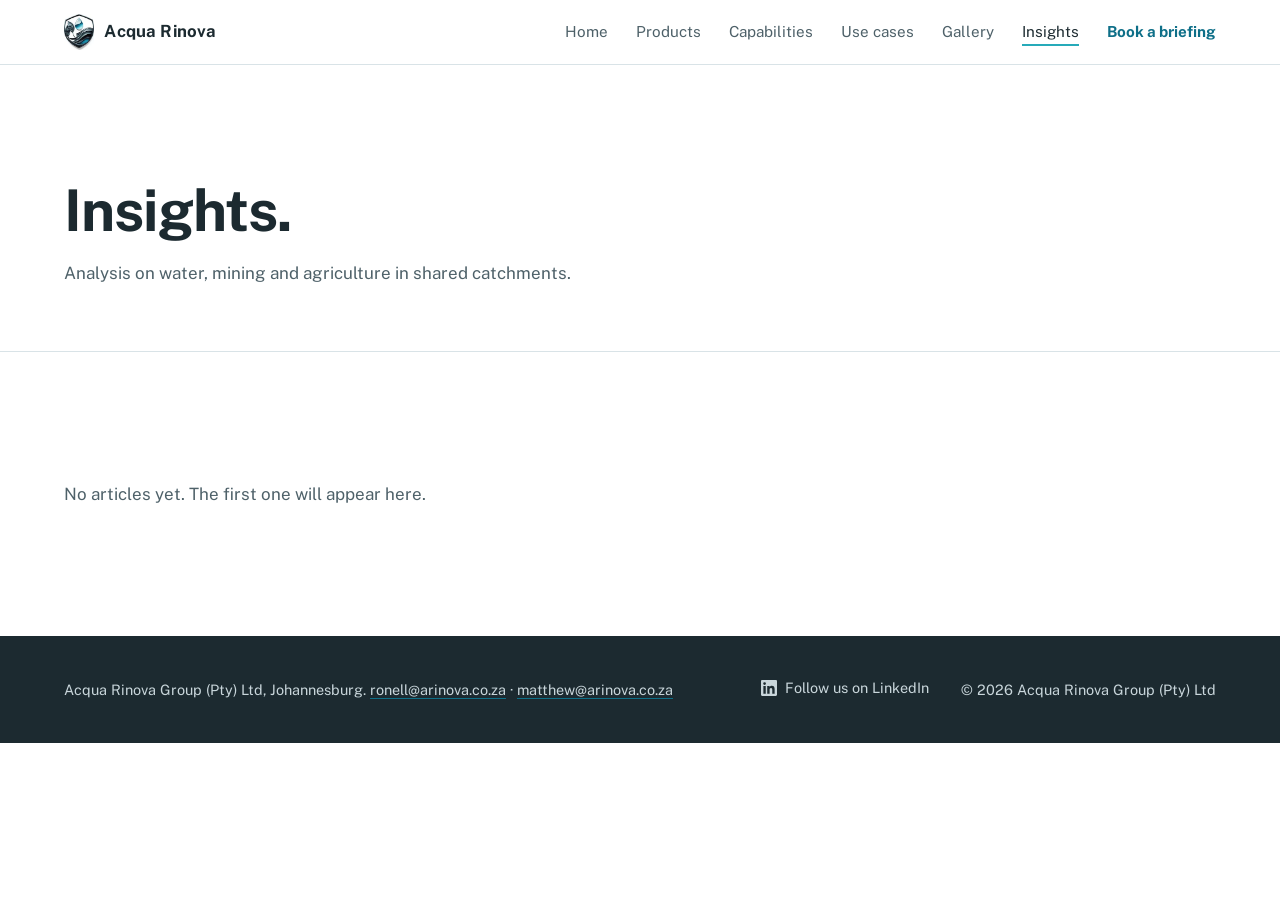
==== commit c4878559: "Update footer contact information and email links" ====
--- a/blog/index.html
+++ b/blog/index.html
@@ -69,7 +69,7 @@
   </main>
   <footer class="site-footer">
     <div class="wrap footer-inner">
-      <p>Acqua Rinova Group (Pty) Ltd, Johannesburg. Email: <a href="mailto:[TO-BE-SUPPLIED]">[TO BE SUPPLIED]</a></p>
+      <p>Acqua Rinova Group (Pty) Ltd, Johannesburg. <a href="mailto:ronell@arinova.co.za">ronell@arinova.co.za</a> &middot; <a href="mailto:matthew@arinova.co.za">matthew@arinova.co.za</a></p>
       <p><a class="social-link" href="https://www.linkedin.com/company/acqua-rinova-group/" target="_blank" rel="noopener noreferrer"><svg class="icon" viewBox="0 0 24 24" width="16" height="16" aria-hidden="true" focusable="false"><path fill="currentColor" d="M20.45 20.45h-3.56v-5.57c0-1.33-.03-3.04-1.85-3.04-1.85 0-2.14 1.45-2.14 2.94v5.67H9.34V9h3.42v1.56h.05c.48-.9 1.64-1.85 3.37-1.85 3.6 0 4.27 2.37 4.27 5.46v6.28zM5.34 7.43a2.06 2.06 0 1 1 0-4.13 2.06 2.06 0 0 1 0 4.13zM7.12 20.45H3.56V9h3.56v11.45zM22.22 0H1.77C.79 0 0 .77 0 1.73v20.54C0 23.23.79 24 1.77 24h20.45c.98 0 1.78-.77 1.78-1.73V1.73C24 .77 23.2 0 22.22 0z"/></svg><span>Follow us on LinkedIn</span></a></p>
       <p>&copy; <span data-year>2026</span> Acqua Rinova Group (Pty) Ltd</p>
     </div>
